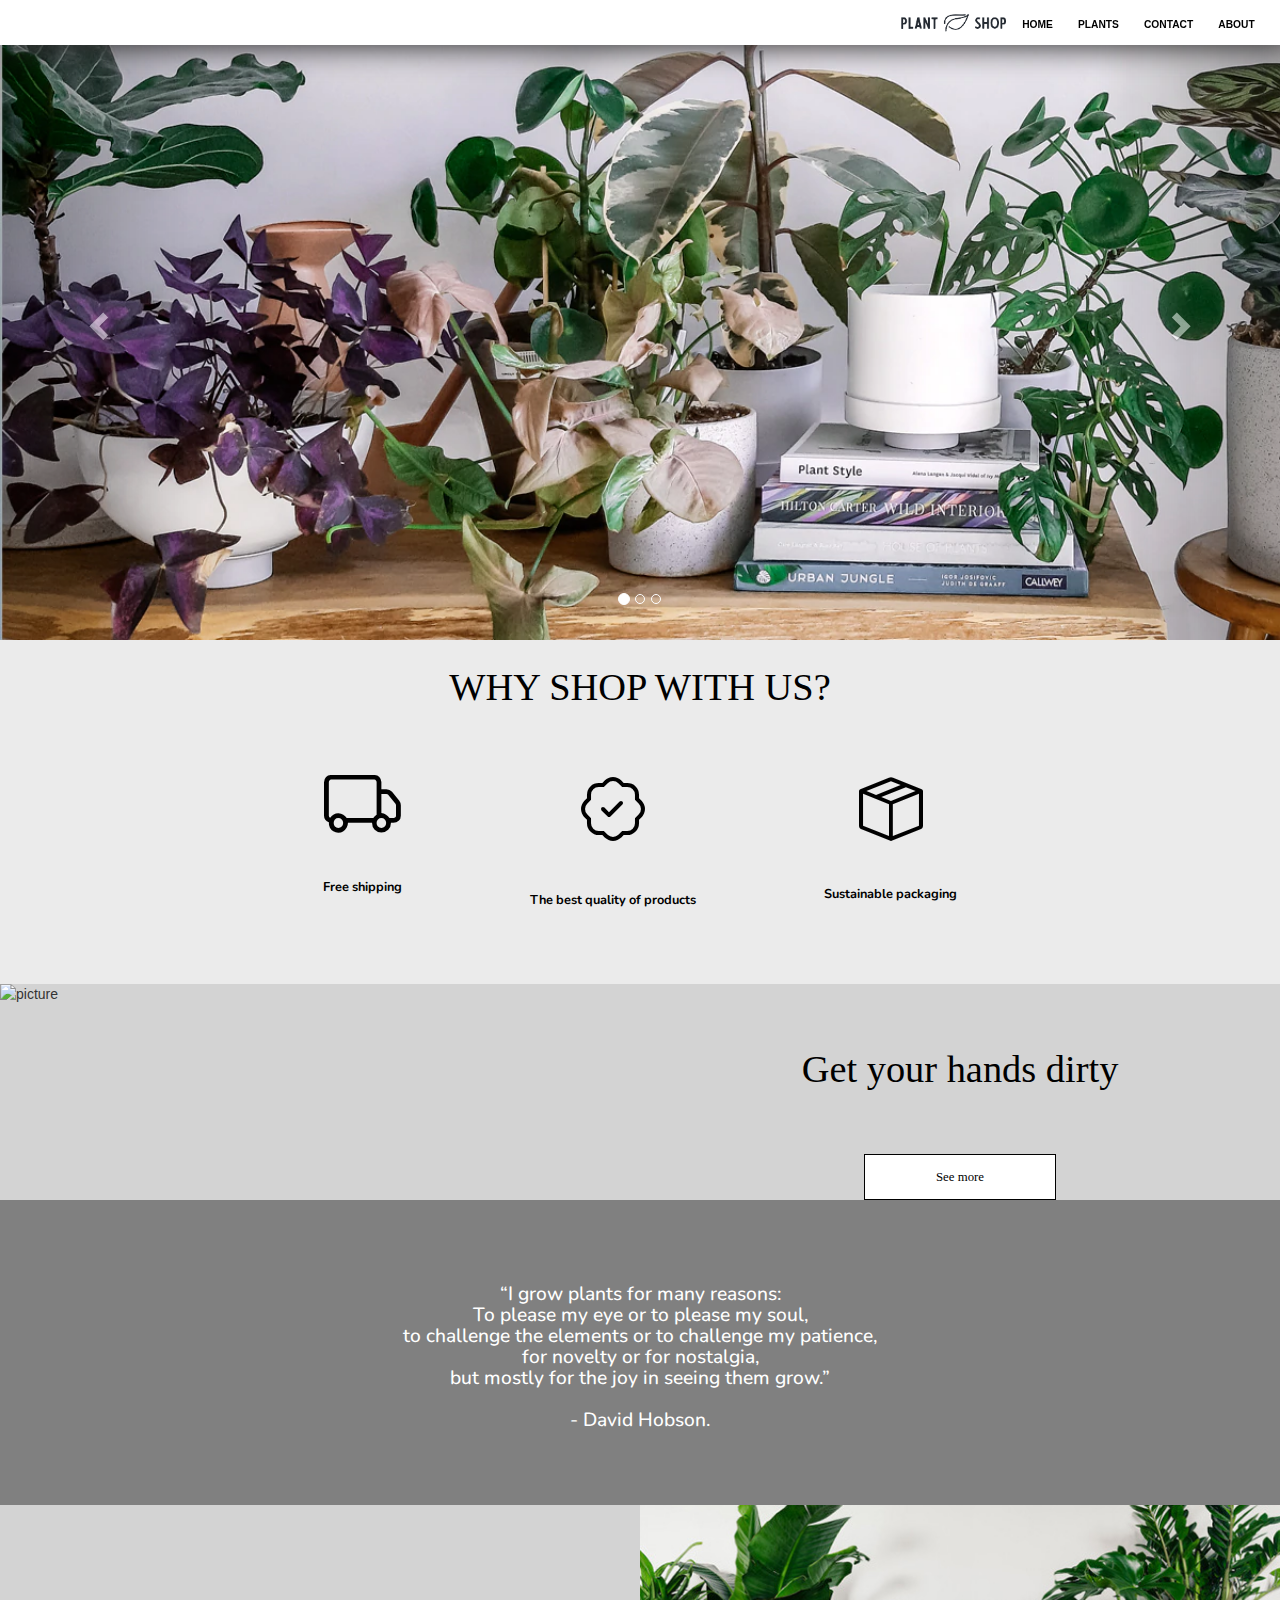
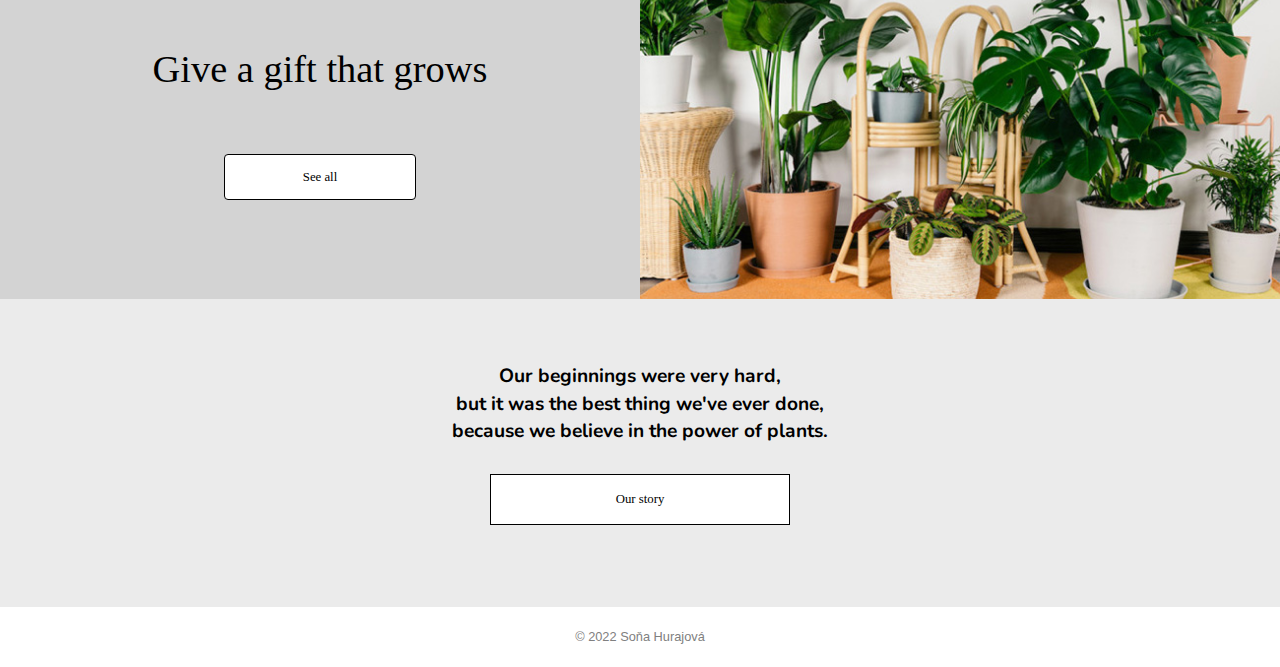
==== index.html @ b727a25a "Add files via upload" ====
<!DOCTYPE html>
<html>
<head lang="en">
	<title>Plant shop</title>

	<meta name="viewport" content="width=device-width, initial-scale=1.0">
	
	<meta charset="utf-8">
	<meta name="author" content="Soňa Hurajová">
	<!--bootstrap-->
	<link rel="stylesheet" href="https://maxcdn.bootstrapcdn.com/bootstrap/3.4.1/css/bootstrap.min.css"> 
	<!--ikony-->
	<link rel="stylesheet" href="https://cdn.jsdelivr.net/npm/bootstrap-icons@1.3.0/font/bootstrap-icons.css"> 
	<!--font-->
  	<link rel="preconnect" href="https://fonts.googleapis.com">
	<link rel="preconnect" href="https://fonts.gstatic.com" crossorigin>
	<link href="https://fonts.googleapis.com/css2?family=Nunito:ital,wght@1,200&display=swap" rel="stylesheet">
	<!--ikony-->
	<link rel="stylesheet" href="https://cdnjs.cloudflare.com/ajax/libs/font-awesome/4.7.0/css/font-awesome.min.css">
	<!--moje css-->
	<link rel="stylesheet" type="text/css" href="style.css">
</head>

<body>
	<!--menu-->
	<nav><!--menu-->
		<ul>
			<a href="index.html"><img src="img/logo.png" alt="logo" id="logo"></a>
			<li><a href="index.html">HOME</a></li>
			<li><a href="index2.html">PLANTS</a></li>
			<li><a href="index3.html">CONTACT</a></li>
			<li><a href="index4.html">ABOUT</a></li>
		</ul>
	</nav>
	<!--slider-->
	<div class="container">
	  <div id="myCarousel" class="carousel slide" data-ride="carousel">
	    <ol class="carousel-indicators">
	      <li data-target="#myCarousel" data-slide-to="0" class="active"></li>
	      <li data-target="#myCarousel" data-slide-to="1"></li>
	      <li data-target="#myCarousel" data-slide-to="2"></li>
	    </ol>
	    <div class="carousel-inner">
	      <div class="item active">
	        <img src="img/slider11.png" alt="" style="width:100%;">
	      </div>

	      <div class="item">
	        <img src="img/slider22.png" alt="" style="width:100%;">
	      </div>
	    
	      <div class="item">
	        <img src="img/slider33.png" alt="" style="width:100%;">
	      </div>
	    </div>
	    <a class="left carousel-control" href="#myCarousel" data-slide="prev">
	      <span class="glyphicon glyphicon-chevron-left"></span>
	      <span class="sr-only">Previous</span>
	    </a>
	    <a class="right carousel-control" href="#myCarousel" data-slide="next">
	      <span class="glyphicon glyphicon-chevron-right"></span>
	      <span class="sr-only">Next</span>
	    </a>
	  </div>
	</div>
	<!--osatatny obsah na stranke-->
	<div class="allcontent" style="padding: 0;">
		
		<h1 class="content4">WHY SHOP WITH US?</h1>
		<div class="content">
			<div class="content4">
				<i class="bi bi-truck" style="font-size: 600%;"></i>
				<p><b>Free shipping</b></p>
			</div>
			<div class="content4">
				<i class="bi bi-patch-check"></i>
				<p><b>The best quality of products</b></p>
			</div>
			<div class="content4">
				<i class="bi bi-box-seam"></i>
				<p><b>Sustainable packaging</b></p>
			</div>
		</div>

		<div class="content2 zoom">
			<img src="img/home1.png" style="flex: 1; " alt="picture">
			<div class="home" style="flex:1;">
				<h2>Get your hands dirty</h2>
				<a href="index2.html" class="link">See more</a>
			</div>
		</div>
		
		<div class="content3">
			<h3>“I grow plants for many reasons:<br>To please my eye or to please my soul, <br> to challenge the elements or to challenge my patience, <br> for novelty or for nostalgia,<br> but mostly for the joy in seeing them grow.” <br><br> - David Hobson.</h3>
		</div>
		
		<div class="content2 zoom">
			<div class="home" style="flex:1;">
				<h2>Give a gift that grows</h2>
				<a class="link alert">See all</a>
			</div>
			<img src="img/home2.jpg" style="flex: 1;" alt="picture">
		</div>
		
		<div class="content" style="padding-top: 5%;">
			<div class="content4">
				<p style="text-align: center; font-size: 1.5vw;"><b>Our beginnings  were very hard,<br>but it was the best thing we've ever done,<br> because we believe in the power of plants.</b></p>
				<a href="index4.html" class="link">Our story</a>
			</div>
		</div>
	</div>
	
	<footer>
		<h6>© 2022 Soňa Hurajová</h6>
	</footer>
	<!--jQuery-->
	<script src="https://ajax.googleapis.com/ajax/libs/jquery/3.6.0/jquery.min.js"></script>
	<!--bootstrap-->
  	<script src="https://maxcdn.bootstrapcdn.com/bootstrap/3.4.1/js/bootstrap.min.js"></script>
  	<!--moj script-->
  	<script src="script.js"></script>
</body>
</html>
---- style.css ----
*{
	box-sizing: border-box;
}

body{
	margin: 0;
	background-color: #ebebeb;
}

.allcontent{
	padding: 5% 0;
	background-color: #ebebeb;
	display: flex;
	flex-direction: column;
}

/*menu*/
nav{
	box-shadow: 10px 2px 30px #2e2e2e;
	background-color: white;
	margin:0 0 20px 0;
	position: fixed;
	width: 100%;
	z-index: 10;
}

li a{
	font-family: "Arial";
	font-weight: bold;
	color: black;
	font-size: 0.8vw;	
}

 li{
	margin: 1%;
}

nav ul{
	list-style-type: none;
	display: flex;
	align-items: center;
	justify-content: flex-end;
	margin: 0;
	padding: 0 1%;	
}

nav a:link, a:active, a:hover {
	color: black;
}

#menu{
	display: flex;
	flex: 1;
	justify-content: center;
}


#logo{
	height: 2vw;
	flex: 1;
	justify-self: center;
	
}
/*slider*/
.container{
	width: 100%;
	padding: 0px;
}
/*uvodna stranka*/
.content{
	display: flex;
	justify-content: center;
	align-items: baseline;
	width: 100%;

}

h1.content4{
	text-align: center;
	font-size: 3vw;
	margin: 0;
	padding: 2%;
	color: black;
	font-family: "Georgia";
}

.content div.content4{
	margin: 0 5% 5% 5%;
	font-size: 1vw;
	font-family: 'Nunito', sans-serif;
	color: black;
	display: flex;
	flex-direction: column;
	align-items: center;
}

i{
	font-size: 500%;
	margin: 20%;
}

.content2{
	background-color: lightgray;
	display: flex;
	width: 100%;
}

.content2 img{
	width: 50%;
}

.content4 a{
	background-color: white;
	color: black;
	padding: 4% 4%;
	font-size: 1vw;
	font-family: "Georgia";
	text-decoration: none;
	border: 1px solid black;
	width: 80%;
	text-align: center;
	margin: 5%;
}

.home{
	display: flex;
	flex-direction: column;
	align-items: center;
	justify-content: center;
	color: black;
}

.home h2{
	margin: 10%;
	font-size: 3vw;
	font-family: "Georgia";
}

.home a{
	background-color: white;
	color: black;
	padding: 2% 4%;
	font-size: 1vw;
	font-family: "Georgia";
	text-decoration: none;
	border: 1px solid black;
	width: 30%;
	text-align: center;
}

.content3{
	background-color: gray;
	padding: 5%;
	display: flex;
	justify-content: center;
	align-items: center;
	color: white;
	font-family: 'Nunito', sans-serif;
}

.content3 h3{
	font-size: 1.5vw;
	text-align: center;
}

/*obrazkova galeria*/
.contentgallery{
	display: flex;
	flex-flow: row wrap;
	justify-content: center;
}

.gallery img{
	width: 100%;
}

.gallery h3{
		padding: 4% 4% 0 4%;
		font-family: "Georgia";
		border-top: 1px solid lightgray;
		font-size: 2vw;
		margin-top: 0;
}

.gallery p{
	font-family: 'Nunito', sans-serif;
	padding: 0 4% 0 4%;
	font-size: 1vw;
}

.gallery a{
	text-align: center;
	text-decoration: none;
	width: 50%;
	border: 1px solid black;
	color: black;
	padding: 3% 2%;
	margin: 3%;
	align-self: center;
	font-family: "Georgia";
	font-size: 1vw;
}

.gallery{
	width: 25%;
	margin: 0.5%;
	border: 1px solid lightgray;
	display: flex;
	flex-direction: column;
	background-color: white;
}

/*kontaktny formular*/
.contact{
	background-color: white;
	width: 50%;
	margin:0 auto 5% auto;
	border: 1px solid lightgray;
}
.contact h1{
	font-family: "Georgia";
	padding: 2%;
	font-size: 2vw;
}

.contact p{
	font-family: "Georgia";
	padding: 3%;
	font-size: 0.8vw;
}

.about{
	width: 80%; 
	height: 23.5vw;
}

.contact img{
	width: 80%;
}

.contact2{
	padding: 3%;
	display: flex;
	width: 80%;
	margin: 4% auto;
	justify-content: center;
}

.contact2 i{
	margin: 5%;
	font-size: 1vw;
}

.contact2 a{
	text-decoration: none;
	color: black;
	font-family: 'Nunito', sans-serif;
	font-size: 0.8vw;
	flex: 1;
	display: flex;
	justify-content: center;
	align-items: center;
}

.contact2 a:hover{
	text-decoration: underline;
}

form{
	flex: 1;
	padding: 2%;
}

.form1{
	display: flex;
	width: 100%;	
}

.form2{
	margin: 3%;
	flex: 1;
	font-family: "Georgia";
	font-size: 0.8vw;
}

input[type=text]:focus, input[type="tel"]:focus, input[type="email"]:focus, textarea:focus{
	outline: none;
} 

.info{
	border: none;
	border-bottom: 1px solid black;
	margin: 1%;
	padding: 1%;
	width: 100%;
	font-family: 'Nunito', sans-serif;
}

.form3{
	width: 100%;
	display: flex;
	flex-direction: column;
	align-items: center;
}

textarea{
	resize: none;
	height: 200px;
}

input[type="submit"]{
	border: 1px solid black;
	background-color: white;
	font-family: "Georgia";
	width: 50%;
	padding: 2%;
	font-size: 0.8vw;
}

/*pata stranky*/
footer{
	width: 100%;
	text-align: center;
	padding: 1%;
	background-color: white;
}

footer h6{
	font-size: 1vw;
	color: gray;
}

@media (max-width:  500px){
	/*menu*/
	li a 			{font-size: 1.3vw;}
	/*home*/
	.content2		{flex-direction: column;}
	.content2 img	{width: 100%; order: -10;}
	.content2 a 	{margin-bottom: 5%;}
	/*gallery*/
	.gallery		{width: 45%;}
	/*contact*/
	.contact		{width: 100%; margin: 0; padding: 0 5%;}
	.contact p		{font-size: 2vw;}
	.contact h1		{font-size: 3vw;}
	textarea		{height: 100px; }
	.form1			{flex-direction: column;}
	.form2			{font-size: 2vw;}
	input[type="submit"]	{font-size: 2vw;}
	.contact2 a 	{font-size: 2vw;}
	/*about*/
	.about			{flex-direction: column; height: 50%;}
	.about img 		{padding: 3% 0; height: 50%; width: 50%; margin: auto;}
	.contact img 	{width: 50%;}


}

@media (min-width:  1000px){
	/*gallery*/
	.gallery		{width: 20%;}
	/*contact*/

}
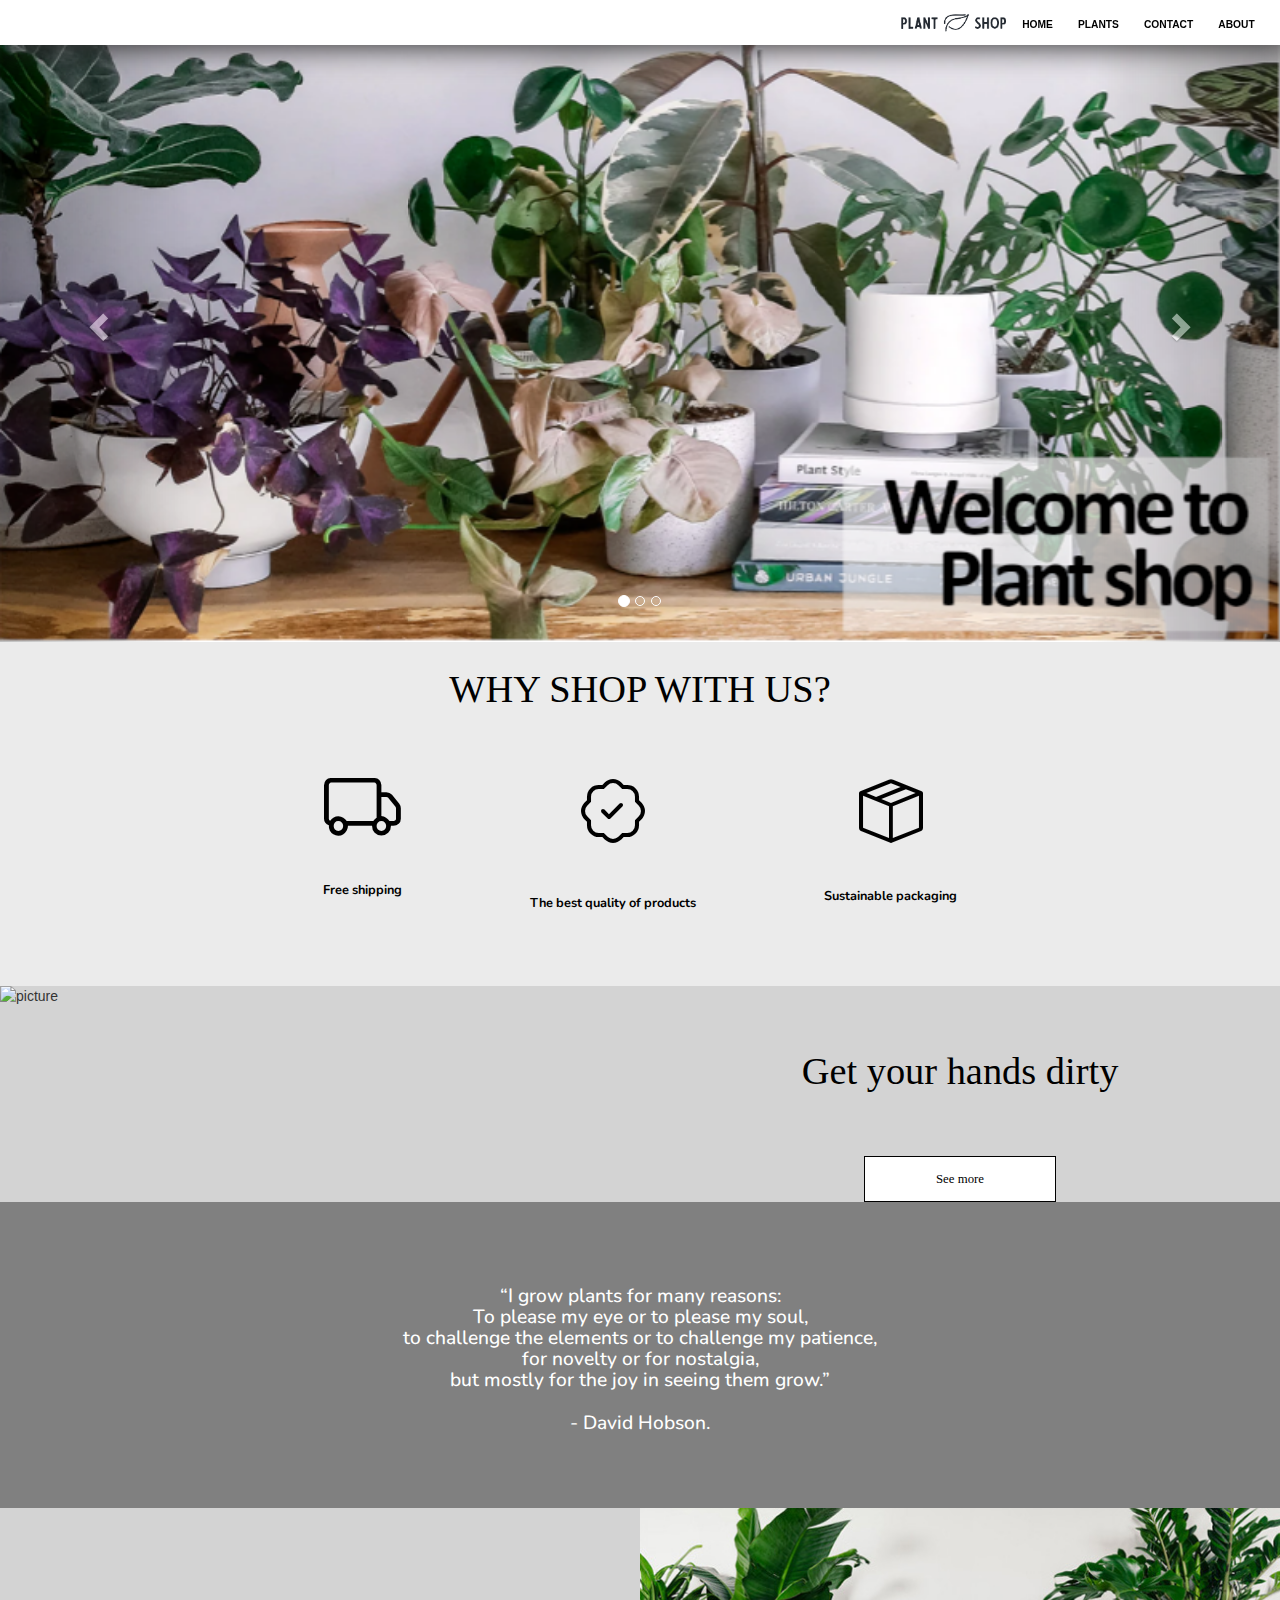
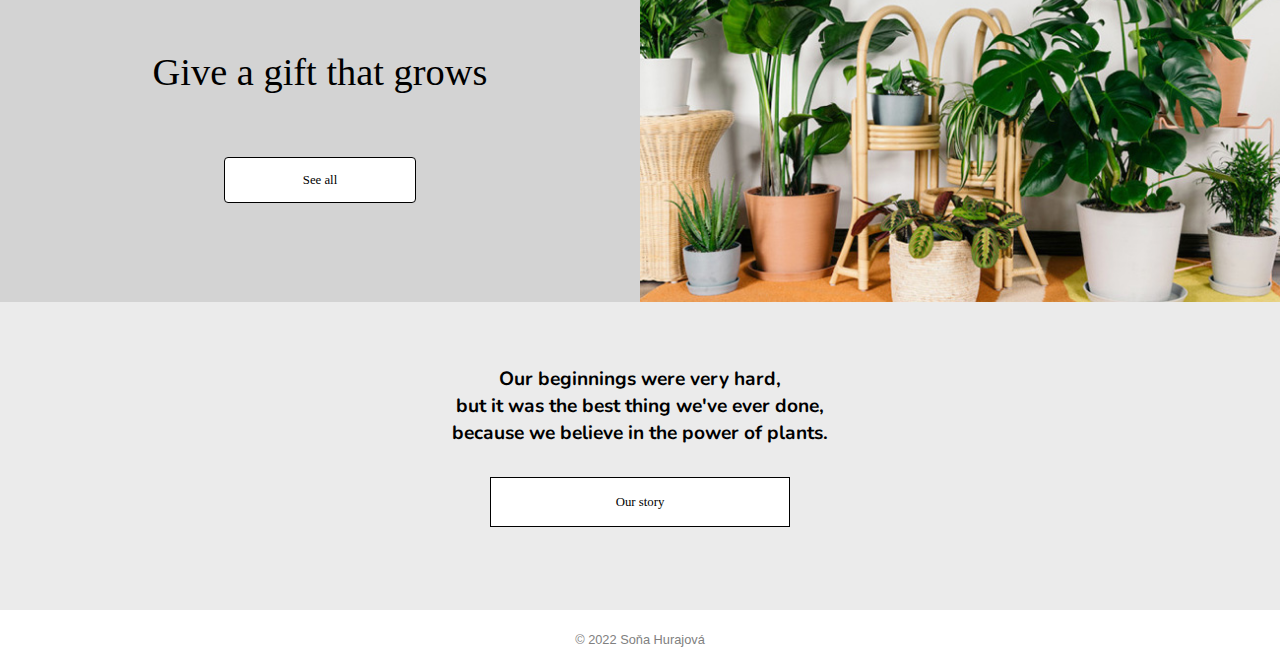
==== commit 45717870: "Update index.html" ====
--- a/index.html
+++ b/index.html
@@ -1,6 +1,6 @@
 <!DOCTYPE html>
-<html>
-<head lang="en">
+<html lang="en">
+<head>
 	<title>Plant shop</title>
 
 	<meta name="viewport" content="width=device-width, initial-scale=1.0">
@@ -120,4 +120,4 @@
   	<!--moj script-->
   	<script src="script.js"></script>
 </body>
-</html>+</html>
